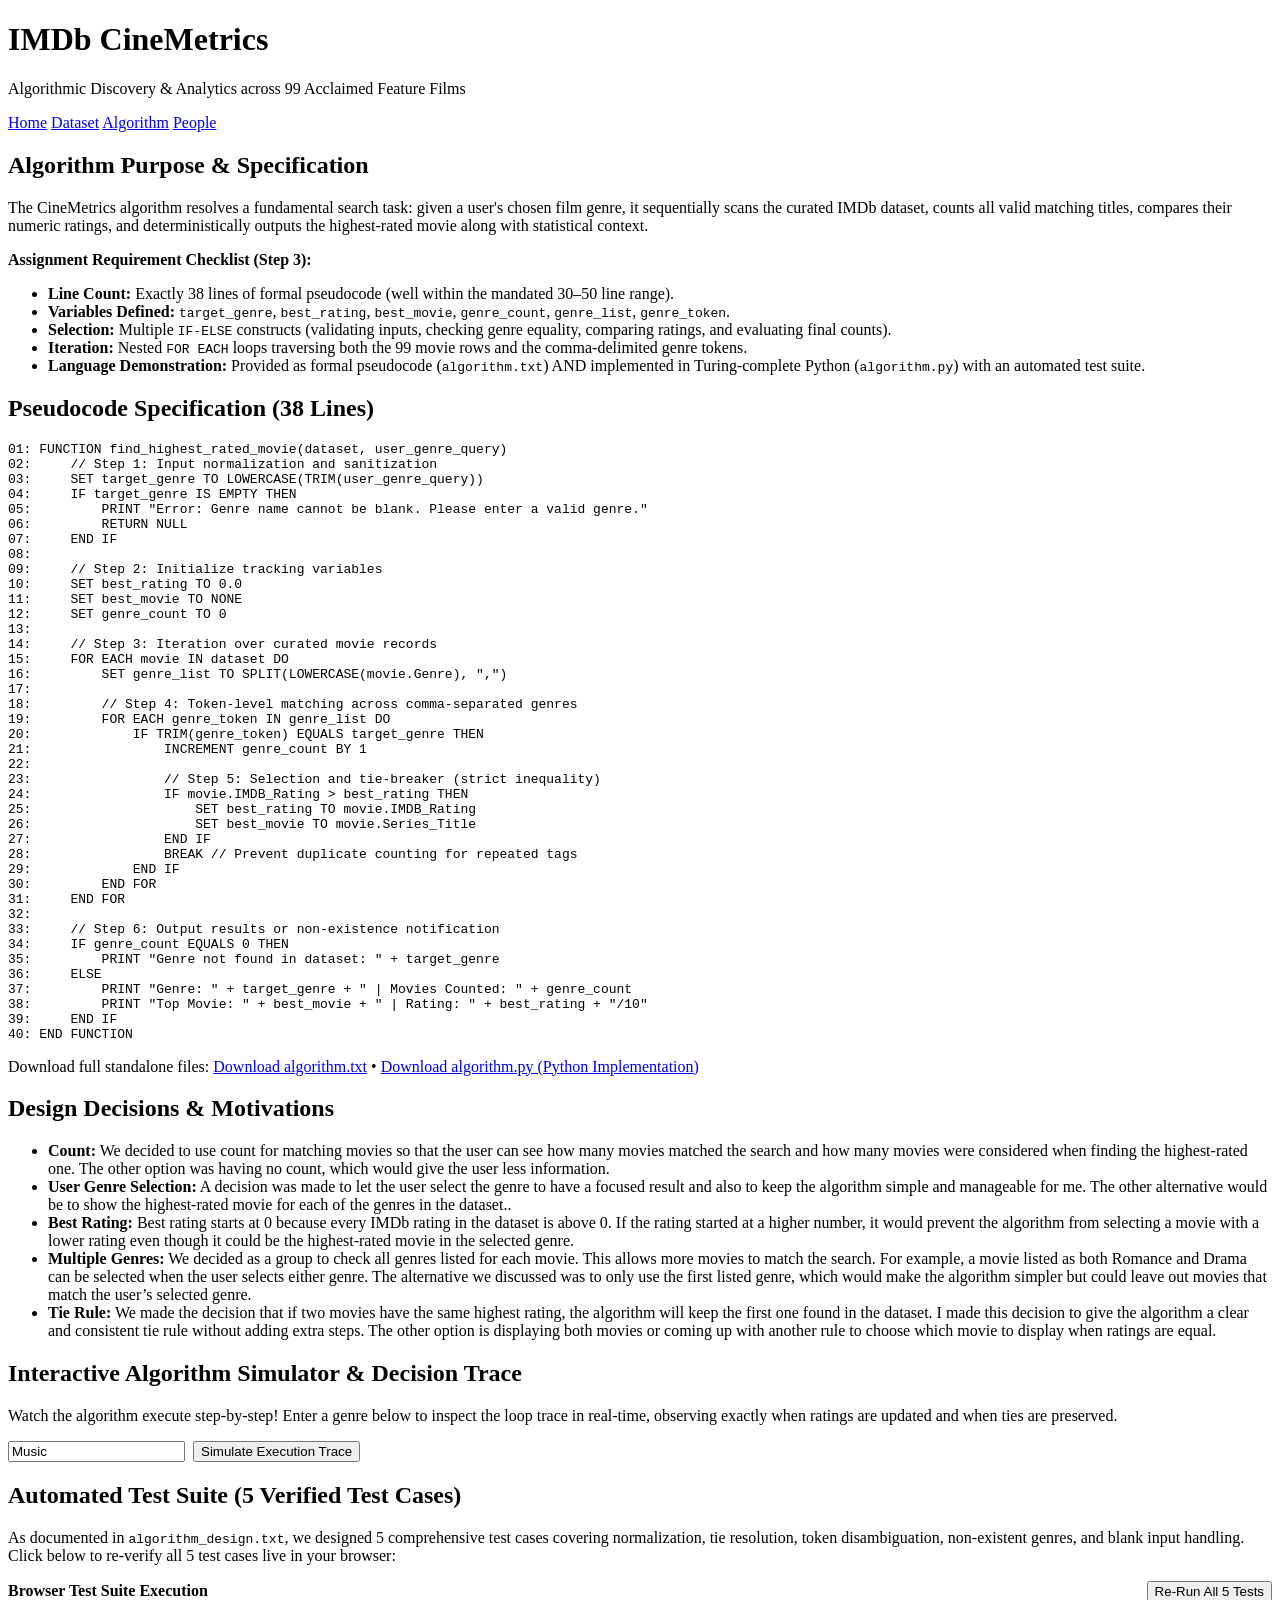
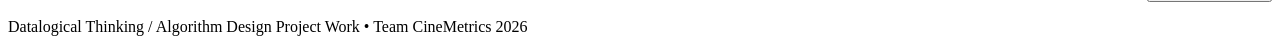
==== website/pages/algorithm.html @ 36914633 "feat: add javascript files for website implementation" ====
<!DOCTYPE html>
<html lang="en">
<head>
    <meta charset="utf-8">
    <meta name="viewport" content="width=device-width, initial-scale=1.0">
    <title>Algorithm | IMDb CineMetrics</title>
    <link rel="stylesheet" href="style.css">
    <script src="movies_data.js"></script>
    <script src="app.js" defer></script>
</head>
<body>
    <header>
        <div class="header-inner">
            <h1>IMDb CineMetrics</h1>
            <p>Algorithmic Discovery & Analytics across 99 Acclaimed Feature Films</p>
        </div>
    </header>

    <nav>
        <div class="nav-inner">
            <a href="index.html">Home</a>
            <a href="dataset.html">Dataset</a>
            <a href="algorithm.html" class="active">Algorithm</a>
            <a href="people.html">People</a>
        </div>
    </nav>

    <main>
        <h2>Algorithm Purpose & Specification</h2>
        <p>
            The CineMetrics algorithm resolves a fundamental search task: given a user's chosen film genre, it sequentially scans the curated IMDb dataset, counts all valid matching titles, compares their numeric ratings, and deterministically outputs the highest-rated movie along with statistical context.
        </p>

        <div class="box">
            <strong>Assignment Requirement Checklist (Step 3):</strong>
            <ul>
                <li><strong>Line Count:</strong> Exactly 38 lines of formal pseudocode (well within the mandated 30–50 line range).</li>
                <li><strong>Variables Defined:</strong> <code>target_genre</code>, <code>best_rating</code>, <code>best_movie</code>, <code>genre_count</code>, <code>genre_list</code>, <code>genre_token</code>.</li>
                <li><strong>Selection:</strong> Multiple <code>IF-ELSE</code> constructs (validating inputs, checking genre equality, comparing ratings, and evaluating final counts).</li>
                <li><strong>Iteration:</strong> Nested <code>FOR EACH</code> loops traversing both the 99 movie rows and the comma-delimited genre tokens.</li>
                <li><strong>Language Demonstration:</strong> Provided as formal pseudocode (<code>algorithm.txt</code>) AND implemented in Turing-complete Python (<code>algorithm.py</code>) with an automated test suite.</li>
            </ul>
        </div>

        <h2>Pseudocode Specification (38 Lines)</h2>
        <pre><code>01: FUNCTION find_highest_rated_movie(dataset, user_genre_query)
02:     // Step 1: Input normalization and sanitization
03:     SET target_genre TO LOWERCASE(TRIM(user_genre_query))
04:     IF target_genre IS EMPTY THEN
05:         PRINT "Error: Genre name cannot be blank. Please enter a valid genre."
06:         RETURN NULL
07:     END IF
08:     
09:     // Step 2: Initialize tracking variables
10:     SET best_rating TO 0.0
11:     SET best_movie TO NONE
12:     SET genre_count TO 0
13:     
14:     // Step 3: Iteration over curated movie records
15:     FOR EACH movie IN dataset DO
16:         SET genre_list TO SPLIT(LOWERCASE(movie.Genre), ",")
17:         
18:         // Step 4: Token-level matching across comma-separated genres
19:         FOR EACH genre_token IN genre_list DO
20:             IF TRIM(genre_token) EQUALS target_genre THEN
21:                 INCREMENT genre_count BY 1
22:                 
23:                 // Step 5: Selection and tie-breaker (strict inequality)
24:                 IF movie.IMDB_Rating > best_rating THEN
25:                     SET best_rating TO movie.IMDB_Rating
26:                     SET best_movie TO movie.Series_Title
27:                 END IF
28:                 BREAK // Prevent duplicate counting for repeated tags
29:             END IF
30:         END FOR
31:     END FOR
32:     
33:     // Step 6: Output results or non-existence notification
34:     IF genre_count EQUALS 0 THEN
35:         PRINT "Genre not found in dataset: " + target_genre
36:     ELSE
37:         PRINT "Genre: " + target_genre + " | Movies Counted: " + genre_count
38:         PRINT "Top Movie: " + best_movie + " | Rating: " + best_rating + "/10"
39:     END IF
40: END FUNCTION</code></pre>

        <p>
            Download full standalone files: 
            <a href="algorithm.txt" download>Download algorithm.txt</a> &bull; 
            <a href="algorithm.py" download>Download algorithm.py (Python Implementation)</a>
        </p>

        <h2>Design Decisions & Motivations</h2>
        <div class="box">
            <ul>
                <li><strong>Count:</strong> We decided to use count for matching movies so that the user can see how many movies matched the search and how many movies were considered when finding the highest-rated one. The other option was having no count, which would give the user less information.</li>
                <li><strong>User Genre Selection:</strong> A decision was made to let the user select the genre to have a focused result and also to keep the algorithm simple and manageable for me. The other alternative would be to show the highest-rated movie for each of the genres in the dataset..</li>
                <li><strong>Best Rating:</strong> Best rating starts at 0 because every IMDb rating in the dataset is above 0. If the rating started at a higher number, it would prevent the algorithm from selecting a movie with a lower rating even though it could be the highest-rated movie in the selected genre.</li>
                <li><strong>Multiple Genres:</strong> We decided as a group to check all genres listed for each movie. This allows more movies to match the search. For example, a movie listed as both Romance and Drama can be selected when the user selects either genre. The alternative we discussed was to only use the first listed genre, which would make the algorithm simpler but could leave out movies that match the user’s selected genre.</li>
                <li><strong>Tie Rule:</strong> We made the decision that if two movies have the same highest rating, the algorithm will keep the first one found in the dataset. I made this decision to give the algorithm a clear and consistent tie rule without adding extra steps. The other option is displaying both movies or coming up with another rule to choose which movie to display when ratings are equal.</li>
            </ul>
        </div>

        <h2>Interactive Algorithm Simulator & Decision Trace</h2>
        <p>
            Watch the algorithm execute step-by-step! Enter a genre below to inspect the loop trace in real-time, observing exactly when ratings are updated and when ties are preserved.
        </p>

        <div class="card">
            <form id="sim-form" style="display:flex; gap:0.5rem; margin-bottom:1rem;">
                <input type="text" id="sim-genre-input" class="search-input" placeholder="Enter genre (e.g., Music, Crime, Comedy)..." value="Music" style="max-width:300px;">
                <button type="submit" class="btn-primary">Simulate Execution Trace</button>
            </form>
            <div id="sim-trace-output">
                <!-- Populated dynamically by app.js -->
            </div>
        </div>

        <h2>Automated Test Suite (5 Verified Test Cases)</h2>
        <p>
            As documented in <code>algorithm_design.txt</code>, we designed 5 comprehensive test cases covering normalization, tie resolution, token disambiguation, non-existent genres, and blank input handling. Click below to re-verify all 5 test cases live in your browser:
        </p>

        <div class="card">
            <div style="display:flex; justify-content:space-between; align-items:center; margin-bottom:1rem;">
                <h4 style="margin:0;">Browser Test Suite Execution</h4>
                <button type="button" id="run-test-suite-btn" class="btn-primary">Re-Run All 5 Tests</button>
            </div>
            <div id="test-results-container">
                <!-- Populated automatically on load or button click -->
            </div>
        </div>
    </main>

    <footer>
        Datalogical Thinking / Algorithm Design Project Work &bull; Team CineMetrics 2026
    </footer>
</body>
</html>
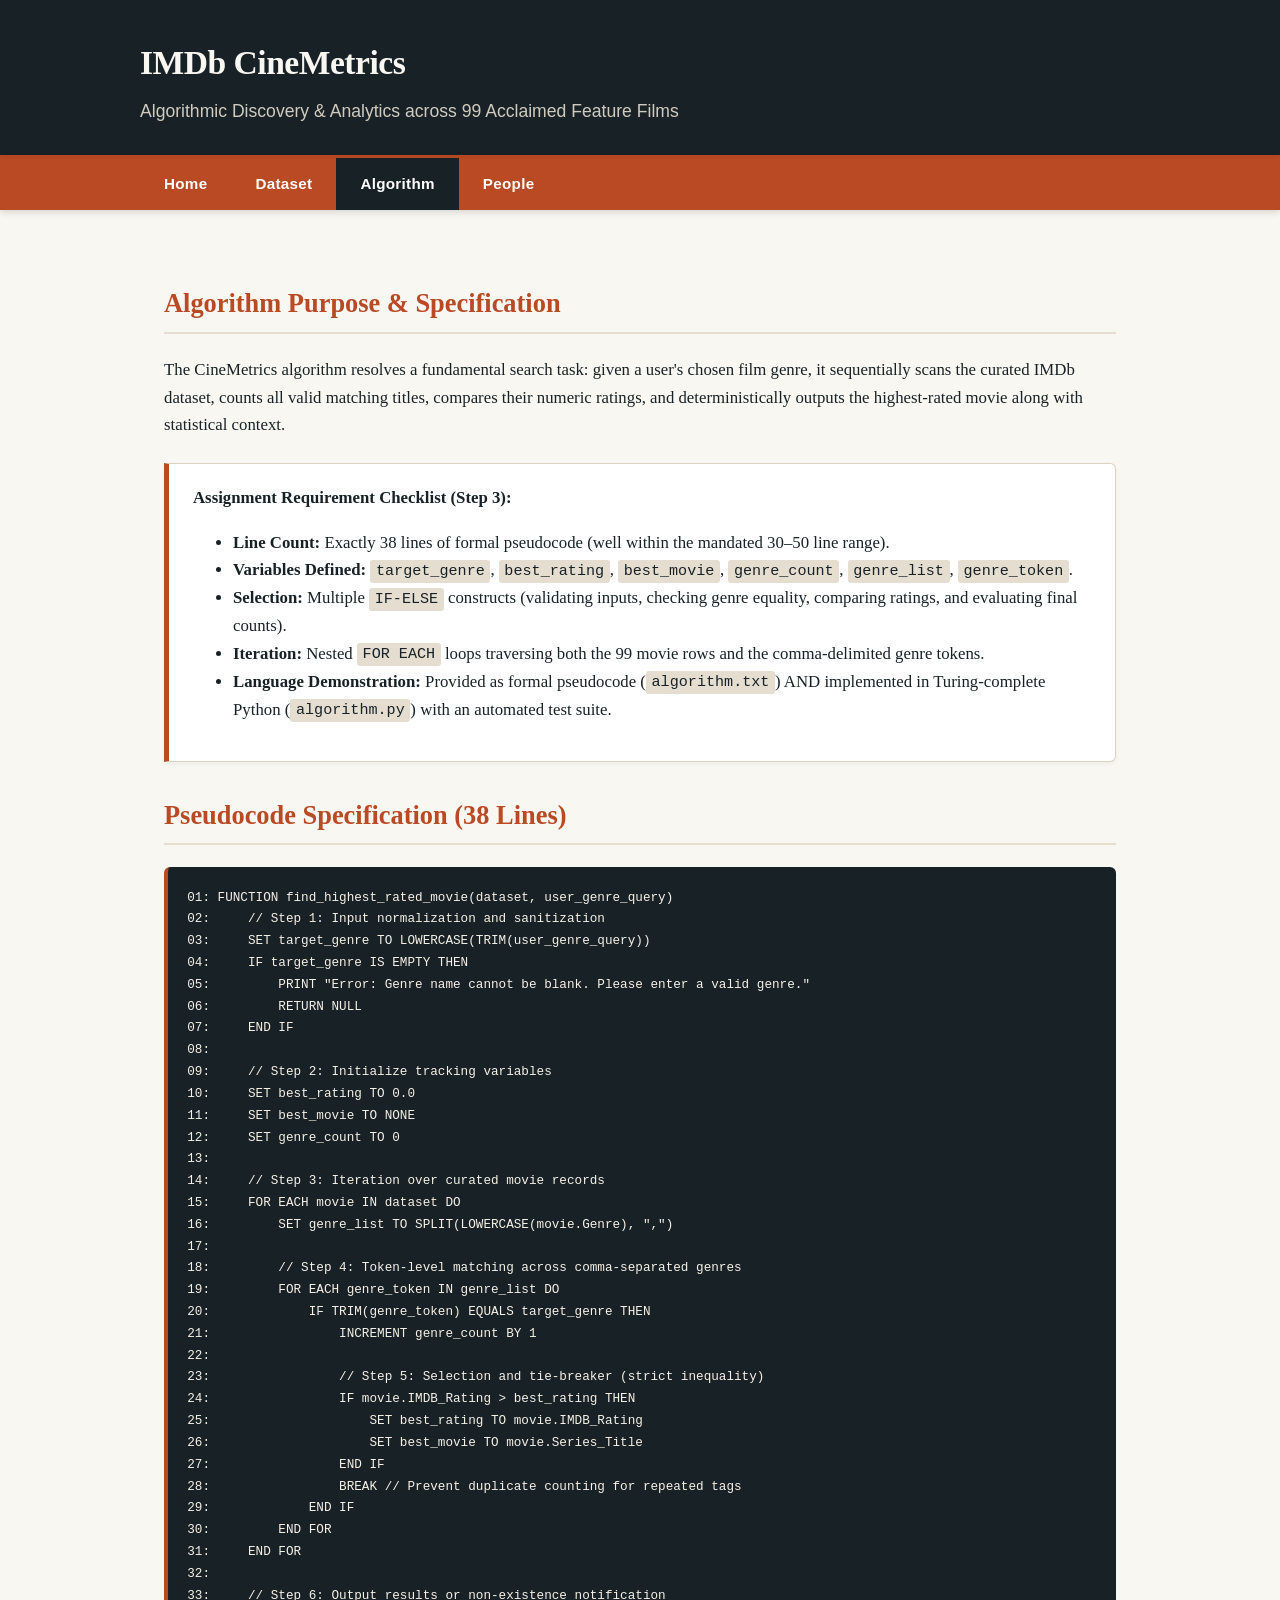
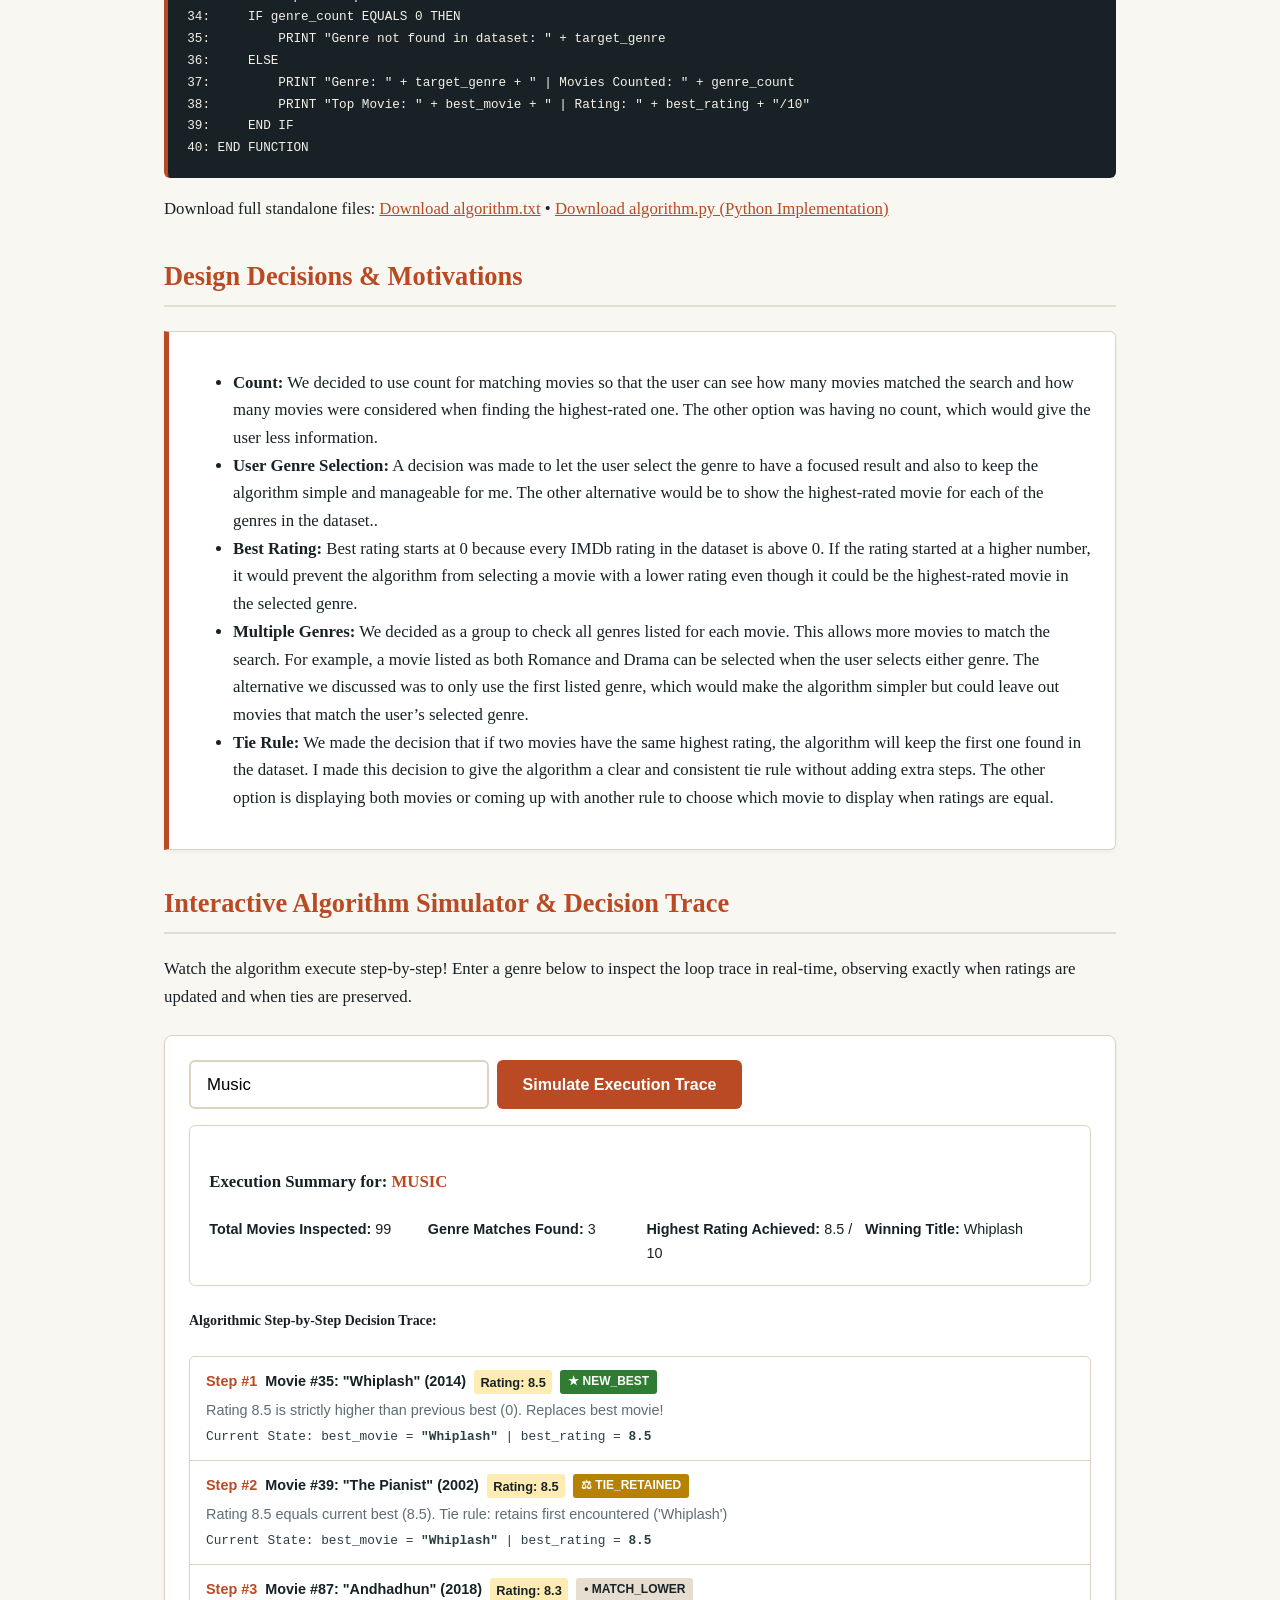
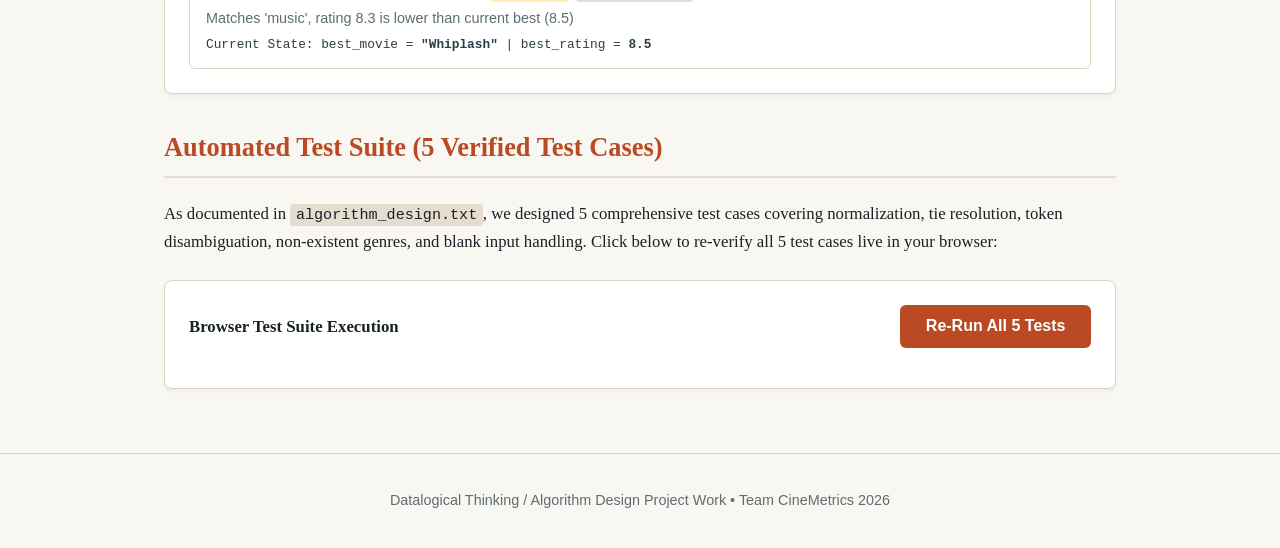
==== commit 995b773a: "doc: add documentation and refine web files" ====
--- a/website/pages/algorithm.html
+++ b/website/pages/algorithm.html
@@ -4,9 +4,9 @@
     <meta charset="utf-8">
     <meta name="viewport" content="width=device-width, initial-scale=1.0">
     <title>Algorithm | IMDb CineMetrics</title>
-    <link rel="stylesheet" href="style.css">
-    <script src="movies_data.js"></script>
-    <script src="app.js" defer></script>
+    <link rel="stylesheet" href="/website/css/style.css">
+    <script src="/website/js/movies_data.js"></script>
+    <script src="/website/js/app.js" defer></script>
 </head>
 <body>
     <header>
--- a/website/css/style.css
+++ b/website/css/style.css
@@ -0,0 +1,683 @@
+/* ==========================================================================
+   IMDb CineMetrics - Editorial Academic Styling
+   Course: Digital Humanities / Informatics Group Project
+   Theme: Classic Warm Paper & Dark Ink with Terracotta Accents
+   ========================================================================== */
+
+:root {
+    --ink: #182226;
+    --ink-light: #2c3e45;
+    --paper: #f9f7f2;
+    --paper-card: #ffffff;
+    --accent: #b94a24;
+    --accent-hover: #9c3b1a;
+    --accent-soft: #f4e8e1;
+    --soft: #e5ded0;
+    --border: #dcd3c1;
+    --text-muted: #5d6d74;
+    --success: #2e7d32;
+    --success-bg: #e8f5e9;
+    --warning: #b78103;
+    --warning-bg: #fff8e1;
+    --error: #c62828;
+    --error-bg: #ffebee;
+    --shadow-sm: 0 2px 4px rgba(24, 34, 38, 0.05);
+    --shadow-md: 0 4px 12px rgba(24, 34, 38, 0.08);
+    --font-serif: "Georgia", "Cambria", "Times New Roman", serif;
+    --font-sans: -apple-system, BlinkMacSystemFont, "Segoe UI", Roboto, "Helvetica Neue", Arial, sans-serif;
+    --font-mono: "SFMono-Regular", Consolas, "Liberation Mono", Menlo, Courier, monospace;
+}
+
+* {
+    box-sizing: border-box;
+}
+
+body {
+    margin: 0;
+    font-family: var(--font-serif);
+    background-color: var(--paper);
+    color: var(--ink);
+    line-height: 1.65;
+    font-size: 1.05rem;
+    display: flex;
+    flex-direction: column;
+    min-height: 100vh;
+}
+
+/* Header & Typography */
+header {
+    background: var(--ink);
+    color: var(--paper);
+    padding: 2.2rem 2rem 1.8rem;
+    border-bottom: 3px solid var(--accent);
+}
+
+.header-inner {
+    max-width: 1000px;
+    margin: 0 auto;
+}
+
+header h1 {
+    margin: 0;
+    font-size: 2.1rem;
+    letter-spacing: -0.5px;
+    font-weight: 700;
+}
+
+header p {
+    margin: 0.4rem 0 0;
+    color: var(--soft);
+    font-size: 1.1rem;
+    font-family: var(--font-sans);
+    opacity: 0.9;
+}
+
+/* Navigation */
+nav {
+    background: var(--accent);
+    position: sticky;
+    top: 0;
+    z-index: 100;
+    box-shadow: 0 2px 8px rgba(0, 0, 0, 0.15);
+}
+
+.nav-inner {
+    max-width: 1000px;
+    margin: 0 auto;
+    display: flex;
+    flex-wrap: wrap;
+}
+
+nav a {
+    color: #ffffff;
+    text-decoration: none;
+    padding: 0.85rem 1.5rem;
+    font-family: var(--font-sans);
+    font-weight: 600;
+    font-size: 0.95rem;
+    letter-spacing: 0.3px;
+    transition: background 0.2s ease, color 0.2s ease;
+}
+
+nav a:hover {
+    background: var(--accent-hover);
+}
+
+nav a.active {
+    background: var(--ink);
+    color: #ffffff;
+}
+
+/* Main Container */
+main {
+    max-width: 1000px;
+    margin: 2.5rem auto;
+    padding: 0 1.5rem;
+    flex: 1;
+    width: 100%;
+}
+
+h2 {
+    color: var(--accent);
+    border-bottom: 2px solid var(--soft);
+    padding-bottom: 0.4rem;
+    margin-top: 2rem;
+    font-size: 1.65rem;
+}
+
+h3 {
+    color: var(--ink);
+    font-size: 1.35rem;
+    margin-top: 1.5rem;
+}
+
+p, li {
+    color: var(--ink);
+}
+
+a {
+    color: var(--accent);
+    text-decoration: underline;
+}
+
+a:hover {
+    color: var(--accent-hover);
+}
+
+/* Cards & Content Boxes */
+.box {
+    background: var(--paper-card);
+    border-left: 5px solid var(--accent);
+    padding: 1.25rem 1.5rem;
+    margin: 1.5rem 0;
+    border-radius: 0 6px 6px 0;
+    box-shadow: var(--shadow-sm);
+    border-top: 1px solid var(--border);
+    border-right: 1px solid var(--border);
+    border-bottom: 1px solid var(--border);
+}
+
+.card {
+    background: var(--paper-card);
+    border: 1px solid var(--border);
+    border-radius: 8px;
+    padding: 1.5rem;
+    margin: 1.5rem 0;
+    box-shadow: var(--shadow-sm);
+}
+
+.grid-2 {
+    display: grid;
+    grid-template-columns: repeat(auto-fit, minmax(280px, 1fr));
+    gap: 1.5rem;
+    margin: 1.5rem 0;
+}
+
+.grid-3 {
+    display: grid;
+    grid-template-columns: repeat(auto-fit, minmax(220px, 1fr));
+    gap: 1.2rem;
+    margin: 1.5rem 0;
+}
+
+/* Stat Box */
+.stat-box {
+    background: var(--paper-card);
+    border: 1px solid var(--border);
+    border-top: 4px solid var(--accent);
+    padding: 1.2rem;
+    border-radius: 6px;
+    text-align: center;
+}
+
+.stat-number {
+    font-size: 2.2rem;
+    font-weight: bold;
+    color: var(--ink);
+    line-height: 1.1;
+    font-family: var(--font-sans);
+}
+
+.stat-label {
+    font-size: 0.85rem;
+    color: var(--text-muted);
+    text-transform: uppercase;
+    letter-spacing: 0.5px;
+    margin-top: 0.3rem;
+    font-family: var(--font-sans);
+}
+
+/* Badges & Chips */
+.badge {
+    display: inline-block;
+    padding: 0.25rem 0.6rem;
+    font-size: 0.8rem;
+    font-family: var(--font-sans);
+    font-weight: 600;
+    border-radius: 4px;
+}
+
+.badge-accent {
+    background: var(--accent);
+    color: #fff;
+}
+
+.badge-neutral {
+    background: var(--soft);
+    color: var(--ink);
+}
+
+.badge-success {
+    background: var(--success);
+    color: #fff;
+}
+
+.badge-warning {
+    background: var(--warning);
+    color: #fff;
+}
+
+.badge-error {
+    background: var(--error);
+    color: #fff;
+}
+
+.rating-chip {
+    background: #ffecb3;
+    color: #795548;
+    font-weight: bold;
+    padding: 0.2rem 0.5rem;
+    border-radius: 4px;
+    font-family: var(--font-sans);
+    border: 1px solid #ffe082;
+}
+
+/* Tables */
+table {
+    border-collapse: collapse;
+    width: 100%;
+    background: var(--paper-card);
+    margin: 1.5rem 0;
+    font-size: 0.95rem;
+    box-shadow: var(--shadow-sm);
+    border: 1px solid var(--border);
+}
+
+th, td {
+    border: 1px solid var(--border);
+    padding: 0.7rem 0.9rem;
+    text-align: left;
+    vertical-align: top;
+}
+
+th {
+    background: var(--ink);
+    color: #ffffff;
+    font-family: var(--font-sans);
+    font-weight: 600;
+    letter-spacing: 0.3px;
+}
+
+tr:nth-child(even) td {
+    background-color: #faf8f5;
+}
+
+/* Code & Preformatted */
+pre {
+    background: var(--ink);
+    color: #f6f1e7;
+    padding: 1.2rem;
+    border-radius: 6px;
+    overflow-x: auto;
+    font-family: var(--font-mono);
+    font-size: 0.88rem;
+    line-height: 1.55;
+    border-left: 4px solid var(--accent);
+}
+
+code {
+    font-family: var(--font-mono);
+    background: var(--soft);
+    padding: 0.15rem 0.35rem;
+    border-radius: 3px;
+    font-size: 0.9em;
+    color: var(--ink);
+}
+
+pre code {
+    background: transparent;
+    padding: 0;
+    color: inherit;
+}
+
+/* Interactive Search Component */
+.search-widget-container {
+    background: var(--paper-card);
+    border: 2px solid var(--border);
+    border-radius: 8px;
+    padding: 1.8rem;
+    margin: 2rem 0;
+    box-shadow: var(--shadow-md);
+}
+
+.search-input-row {
+    display: flex;
+    gap: 0.5rem;
+    margin-bottom: 1rem;
+}
+
+.search-input {
+    flex: 1;
+    padding: 0.8rem 1rem;
+    font-size: 1.05rem;
+    font-family: var(--font-sans);
+    border: 2px solid var(--border);
+    border-radius: 6px;
+    outline: none;
+    transition: border-color 0.2s;
+}
+
+.search-input:focus {
+    border-color: var(--accent);
+}
+
+.btn-primary {
+    background: var(--accent);
+    color: #ffffff;
+    border: none;
+    padding: 0.8rem 1.6rem;
+    font-size: 1rem;
+    font-family: var(--font-sans);
+    font-weight: bold;
+    border-radius: 6px;
+    cursor: pointer;
+    transition: background 0.2s;
+}
+
+.btn-primary:hover {
+    background: var(--accent-hover);
+}
+
+.btn-secondary {
+    background: var(--ink-light);
+    color: #fff;
+    border: none;
+    padding: 0.5rem 1rem;
+    font-size: 0.9rem;
+    font-family: var(--font-sans);
+    border-radius: 4px;
+    cursor: pointer;
+}
+
+.btn-secondary:hover {
+    background: var(--ink);
+}
+
+.genre-chips-row {
+    display: flex;
+    flex-wrap: wrap;
+    gap: 0.4rem;
+    align-items: center;
+    margin-top: 0.6rem;
+}
+
+.chips-label {
+    font-size: 0.85rem;
+    font-family: var(--font-sans);
+    color: var(--text-muted);
+    font-weight: 600;
+}
+
+.genre-chip {
+    background: var(--paper);
+    border: 1px solid var(--border);
+    color: var(--ink);
+    padding: 0.3rem 0.7rem;
+    border-radius: 20px;
+    font-size: 0.85rem;
+    font-family: var(--font-sans);
+    cursor: pointer;
+    transition: all 0.2s;
+}
+
+.genre-chip:hover {
+    background: var(--accent-soft);
+    border-color: var(--accent);
+    color: var(--accent);
+}
+
+/* Movie Result Card */
+.movie-card-result {
+    display: flex;
+    flex-direction: row;
+    gap: 1.8rem;
+    margin-top: 1.5rem;
+    padding-top: 1.5rem;
+    border-top: 1px solid var(--border);
+}
+
+.movie-poster-wrap {
+    position: relative;
+    flex-shrink: 0;
+    width: 170px;
+}
+
+.movie-poster-img {
+    width: 100%;
+    border-radius: 6px;
+    box-shadow: 0 4px 10px rgba(0, 0, 0, 0.25);
+    display: block;
+    background: var(--soft);
+    min-height: 240px;
+}
+
+.rating-badge {
+    position: absolute;
+    top: 10px;
+    right: -10px;
+    background: #e65100;
+    color: #ffffff;
+    font-weight: bold;
+    font-family: var(--font-sans);
+    font-size: 0.95rem;
+    padding: 0.3rem 0.6rem;
+    border-radius: 4px;
+    box-shadow: 0 2px 6px rgba(0,0,0,0.3);
+}
+
+.movie-details-wrap {
+    flex: 1;
+}
+
+.genre-pill-header {
+    display: flex;
+    gap: 0.6rem;
+    margin-bottom: 0.5rem;
+}
+
+.movie-title {
+    margin: 0.2rem 0 0.5rem;
+    font-size: 1.65rem;
+    line-height: 1.25;
+}
+
+.movie-year {
+    font-weight: normal;
+    color: var(--text-muted);
+    font-size: 1.2rem;
+}
+
+.movie-meta, .movie-stars, .movie-genres-list {
+    margin: 0.3rem 0;
+    font-size: 0.92rem;
+    font-family: var(--font-sans);
+}
+
+.movie-overview {
+    margin-top: 0.8rem;
+    font-style: italic;
+    color: #33444c;
+    line-height: 1.55;
+}
+
+.algorithm-verdict-box {
+    margin-top: 1rem;
+    background: var(--accent-soft);
+    border-left: 3px solid var(--accent);
+    padding: 0.6rem 0.9rem;
+    font-size: 0.88rem;
+    font-family: var(--font-sans);
+    border-radius: 0 4px 4px 0;
+}
+
+/* Trace List */
+.trace-summary-card {
+    background: var(--paper-card);
+    border: 1px solid var(--border);
+    padding: 1.2rem;
+    border-radius: 6px;
+    margin-bottom: 1rem;
+}
+
+.summary-stats-grid {
+    display: grid;
+    grid-template-columns: repeat(auto-fit, minmax(200px, 1fr));
+    gap: 0.8rem;
+    margin-top: 0.5rem;
+    font-family: var(--font-sans);
+    font-size: 0.9rem;
+}
+
+.trace-steps-list {
+    max-height: 480px;
+    overflow-y: auto;
+    border: 1px solid var(--border);
+    border-radius: 6px;
+    background: var(--paper-card);
+}
+
+.trace-step-item {
+    padding: 0.8rem 1rem;
+    border-bottom: 1px solid var(--border);
+    font-size: 0.9rem;
+}
+
+.trace-step-item:last-child {
+    border-bottom: none;
+}
+
+.trace-step-header {
+    display: flex;
+    flex-wrap: wrap;
+    gap: 0.5rem;
+    align-items: center;
+    font-family: var(--font-sans);
+}
+
+.trace-step-num {
+    font-weight: bold;
+    color: var(--accent);
+}
+
+.trace-movie-name {
+    font-weight: 600;
+}
+
+.trace-rating-badge {
+    background: #ffecb3;
+    padding: 0.1rem 0.4rem;
+    border-radius: 3px;
+    font-size: 0.8rem;
+    font-weight: bold;
+}
+
+.trace-action-badge {
+    padding: 0.15rem 0.5rem;
+    border-radius: 3px;
+    font-size: 0.75rem;
+    font-weight: bold;
+    text-transform: uppercase;
+}
+
+.trace-reason {
+    margin-top: 0.3rem;
+    font-family: var(--font-sans);
+    color: var(--text-muted);
+}
+
+.trace-state {
+    margin-top: 0.2rem;
+    font-family: var(--font-mono);
+    font-size: 0.8rem;
+    color: var(--ink-light);
+}
+
+/* Alert Boxes */
+.alert-box {
+    padding: 1rem 1.2rem;
+    border-radius: 6px;
+    margin: 1rem 0;
+    font-family: var(--font-sans);
+    font-size: 0.95rem;
+}
+
+.alert-warning {
+    background: var(--warning-bg);
+    border-left: 4px solid var(--warning);
+    color: #5d4037;
+}
+
+.alert-error {
+    background: var(--error-bg);
+    border-left: 4px solid var(--error);
+    color: #b71c1c;
+}
+
+.test-suite-summary-box {
+    padding: 1.2rem;
+    border-radius: 6px;
+    font-family: var(--font-sans);
+}
+
+.test-passed-box {
+    background: var(--success-bg);
+    border-left: 5px solid var(--success);
+    color: #1b5e20;
+}
+
+/* Team Profile Cards */
+.team-grid {
+    display: grid;
+    grid-template-columns: repeat(auto-fit, minmax(280px, 1fr));
+    gap: 1.5rem;
+    margin: 1.8rem 0;
+}
+
+.member-card {
+    background: var(--paper-card);
+    border: 1px solid var(--border);
+    border-radius: 8px;
+    padding: 1.5rem;
+    box-shadow: var(--shadow-sm);
+    display: flex;
+    flex-direction: column;
+}
+
+.member-card h3 {
+    margin: 0 0 0.2rem;
+    font-size: 1.3rem;
+    color: var(--accent);
+}
+
+.member-role {
+    font-family: var(--font-sans);
+    font-size: 0.9rem;
+    color: var(--text-muted);
+    font-weight: bold;
+    text-transform: uppercase;
+    letter-spacing: 0.5px;
+    margin-bottom: 0.8rem;
+}
+
+.member-card ul {
+    margin: 0.5rem 0 0;
+    padding-left: 1.2rem;
+    font-size: 0.92rem;
+}
+
+/* Footer */
+footer {
+    text-align: center;
+    padding: 2.2rem 1.5rem;
+    font-size: 0.9rem;
+    color: var(--text-muted);
+    background: var(--paper);
+    border-top: 1px solid var(--border);
+    margin-top: auto;
+    font-family: var(--font-sans);
+}
+
+/* Responsive */
+@media (max-width: 768px) {
+    header h1 {
+        font-size: 1.6rem;
+    }
+    .movie-card-result {
+        flex-direction: column;
+        align-items: center;
+        text-align: center;
+    }
+    .movie-poster-wrap {
+        width: 140px;
+    }
+    .rating-badge {
+        right: 0;
+    }
+    .search-input-row {
+        flex-direction: column;
+    }
+    nav a {
+        padding: 0.7rem 1rem;
+        font-size: 0.9rem;
+    }
+}
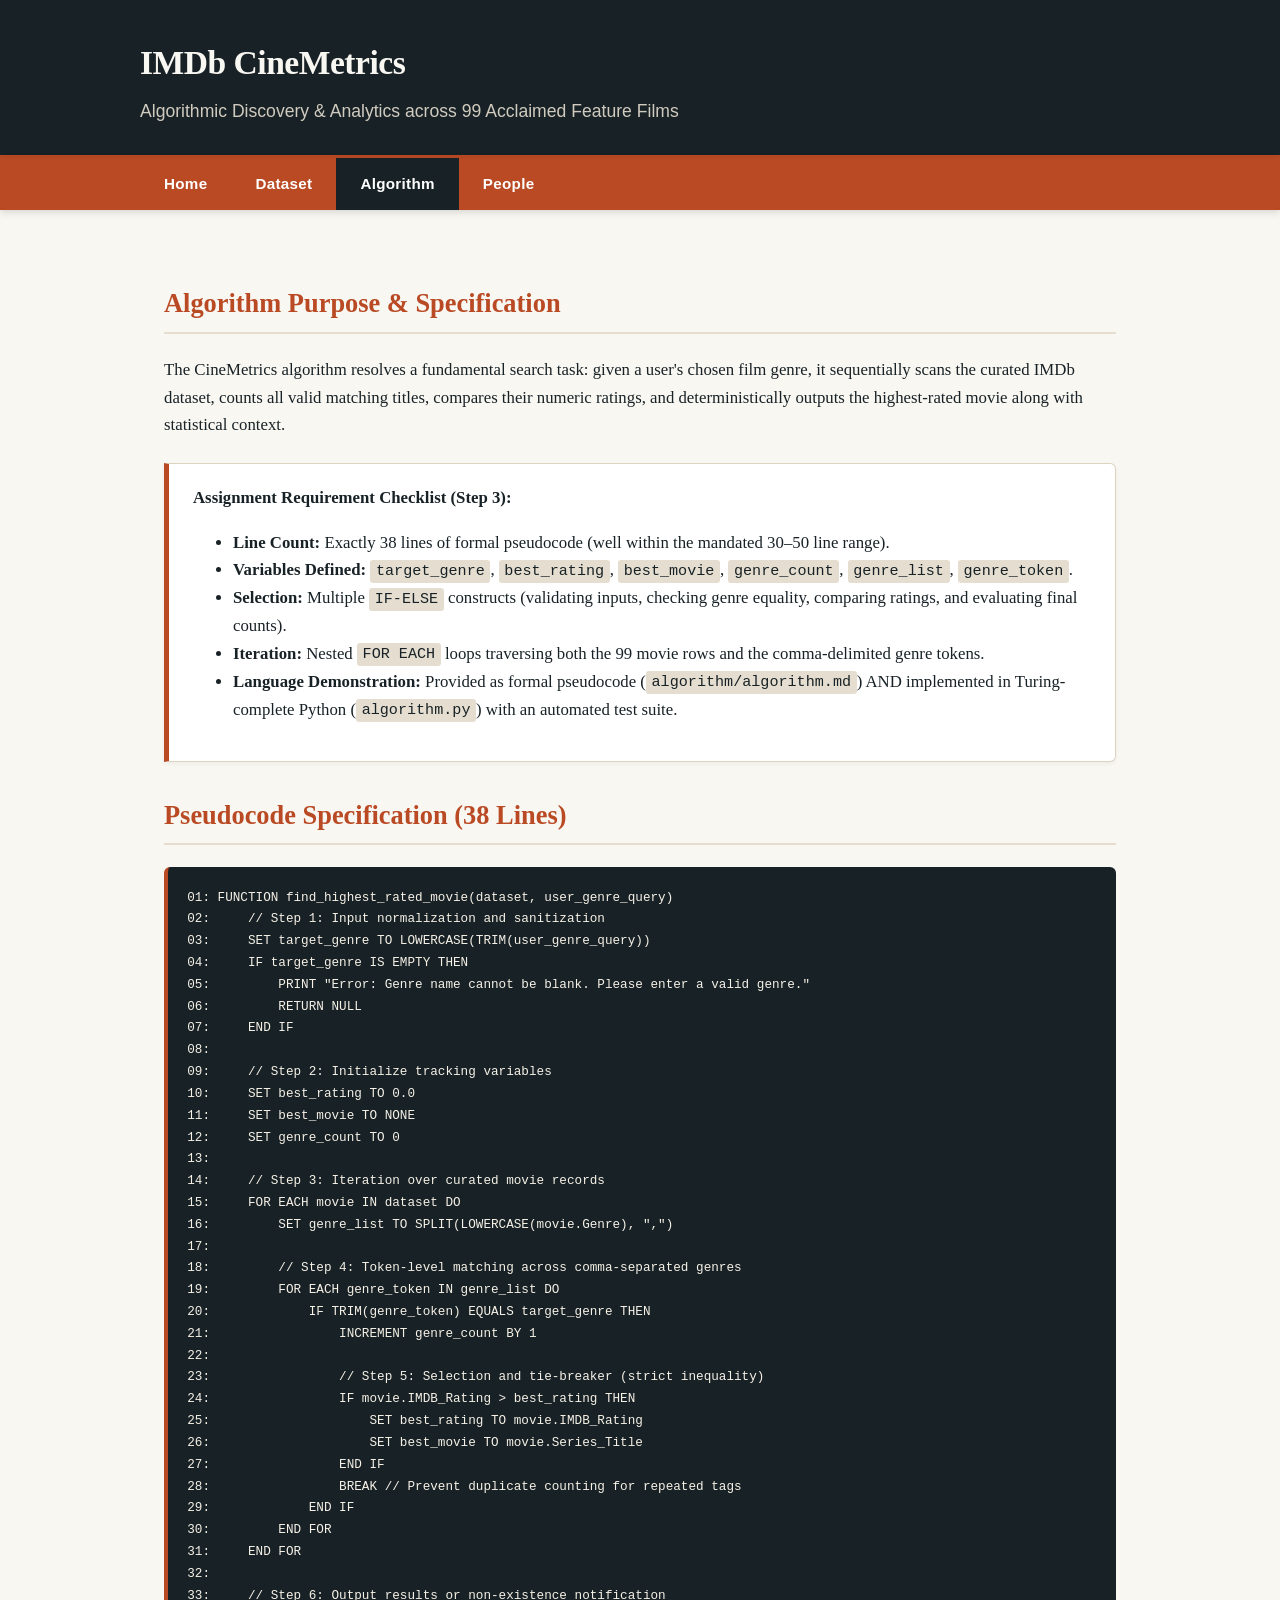
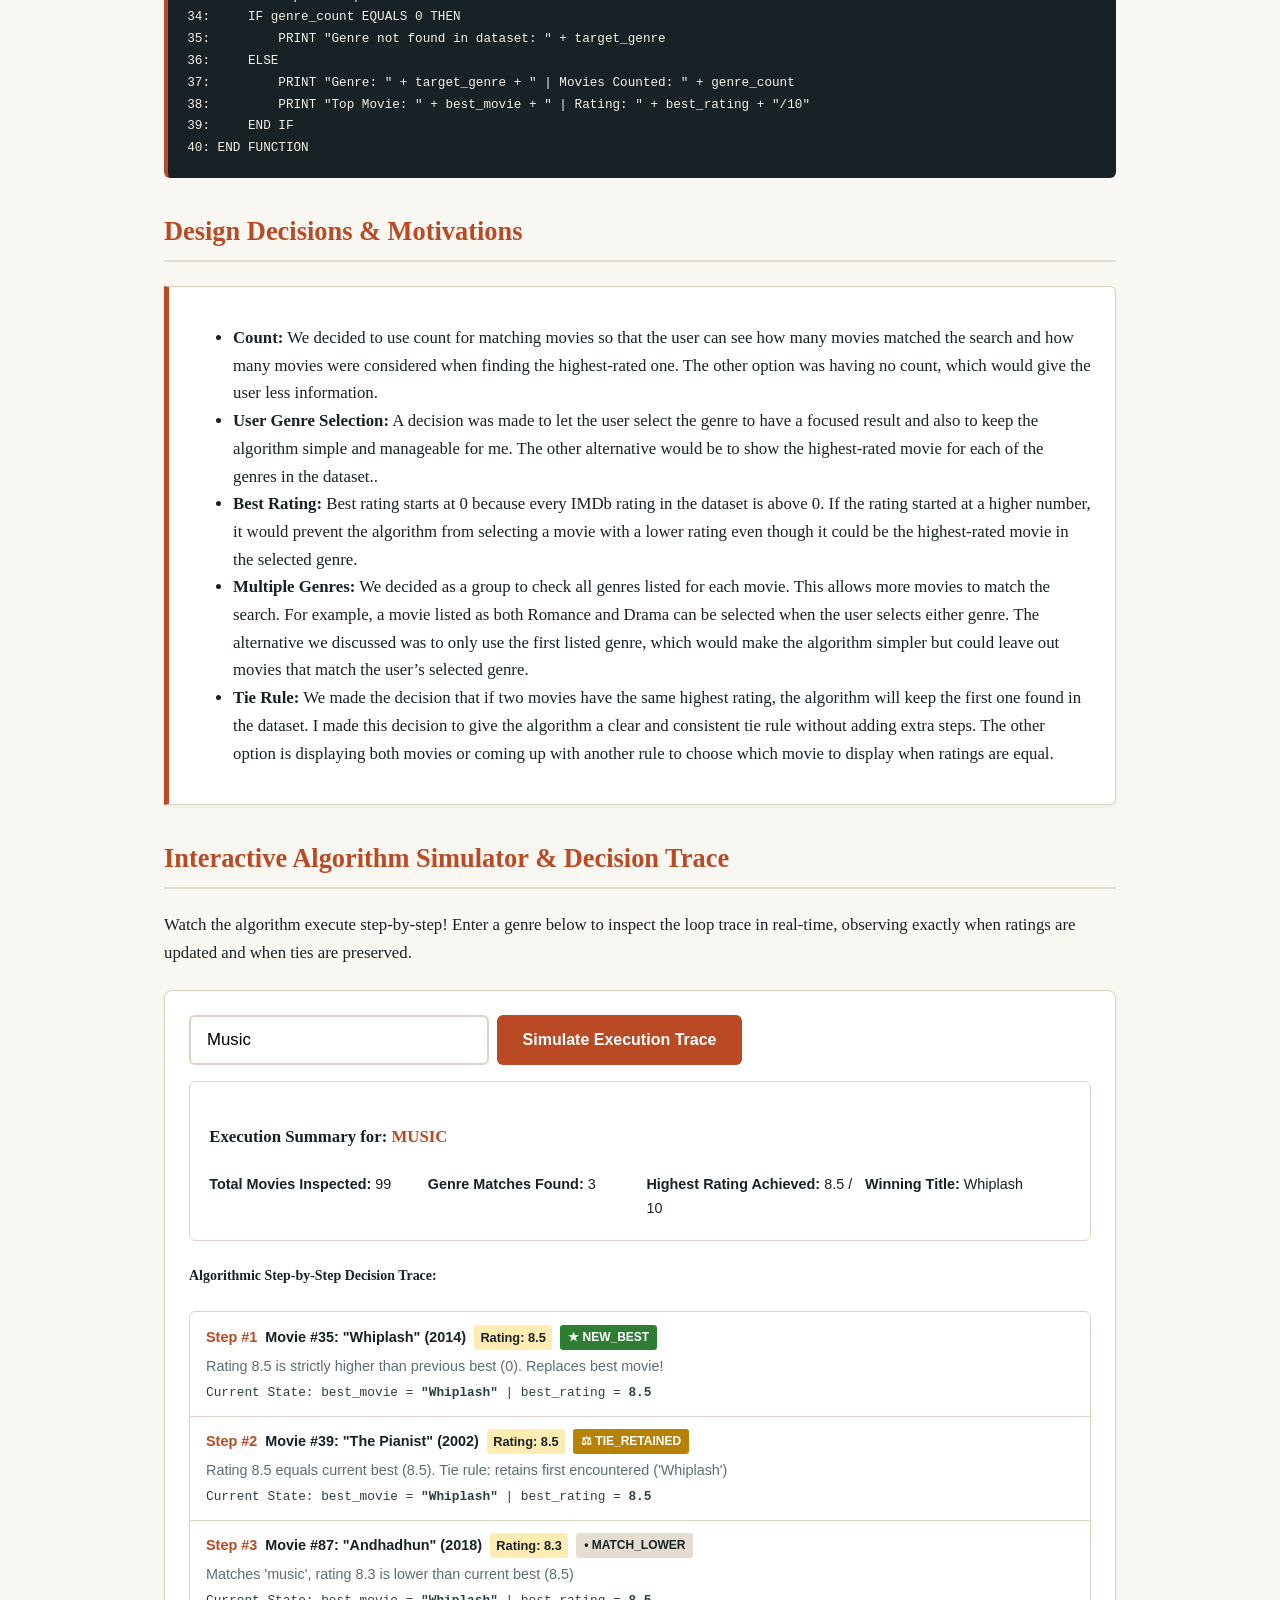
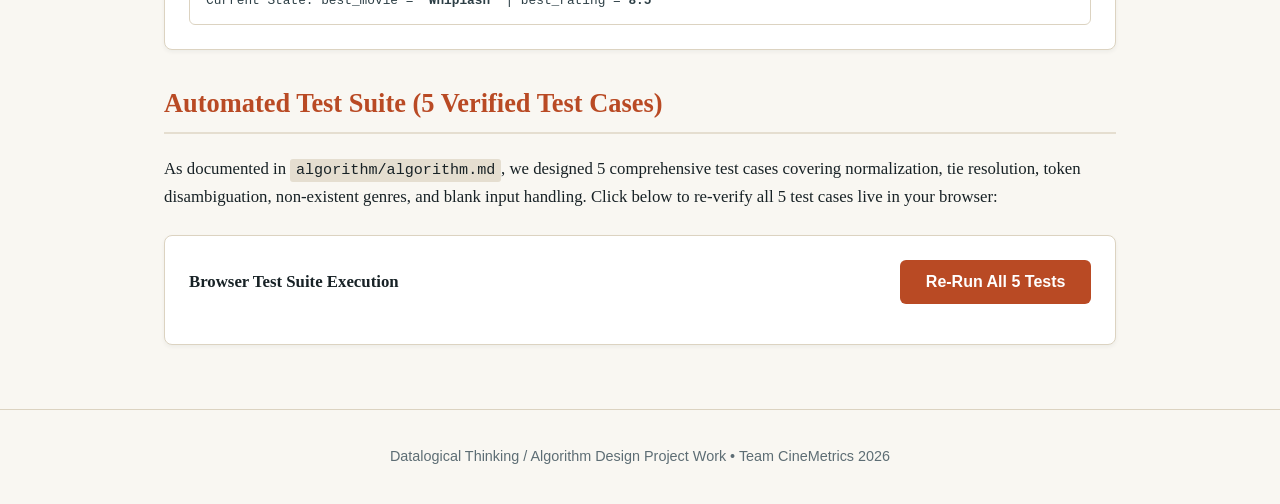
==== commit c2b6d1c7: "refactor: clean up website files" ====
--- a/website/pages/algorithm.html
+++ b/website/pages/algorithm.html
@@ -38,7 +38,7 @@
                 <li><strong>Variables Defined:</strong> <code>target_genre</code>, <code>best_rating</code>, <code>best_movie</code>, <code>genre_count</code>, <code>genre_list</code>, <code>genre_token</code>.</li>
                 <li><strong>Selection:</strong> Multiple <code>IF-ELSE</code> constructs (validating inputs, checking genre equality, comparing ratings, and evaluating final counts).</li>
                 <li><strong>Iteration:</strong> Nested <code>FOR EACH</code> loops traversing both the 99 movie rows and the comma-delimited genre tokens.</li>
-                <li><strong>Language Demonstration:</strong> Provided as formal pseudocode (<code>algorithm.txt</code>) AND implemented in Turing-complete Python (<code>algorithm.py</code>) with an automated test suite.</li>
+                <li><strong>Language Demonstration:</strong> Provided as formal pseudocode (<code>algorithm/algorithm.md</code>) AND implemented in Turing-complete Python (<code>algorithm.py</code>) with an automated test suite.</li>
             </ul>
         </div>
 
@@ -84,11 +84,6 @@
 39:     END IF
 40: END FUNCTION</code></pre>
 
-        <p>
-            Download full standalone files: 
-            <a href="algorithm.txt" download>Download algorithm.txt</a> &bull; 
-            <a href="algorithm.py" download>Download algorithm.py (Python Implementation)</a>
-        </p>
 
         <h2>Design Decisions & Motivations</h2>
         <div class="box">
@@ -118,7 +113,7 @@
 
         <h2>Automated Test Suite (5 Verified Test Cases)</h2>
         <p>
-            As documented in <code>algorithm_design.txt</code>, we designed 5 comprehensive test cases covering normalization, tie resolution, token disambiguation, non-existent genres, and blank input handling. Click below to re-verify all 5 test cases live in your browser:
+            As documented in <code>algorithm/algorithm.md</code>, we designed 5 comprehensive test cases covering normalization, tie resolution, token disambiguation, non-existent genres, and blank input handling. Click below to re-verify all 5 test cases live in your browser:
         </p>
 
         <div class="card">
